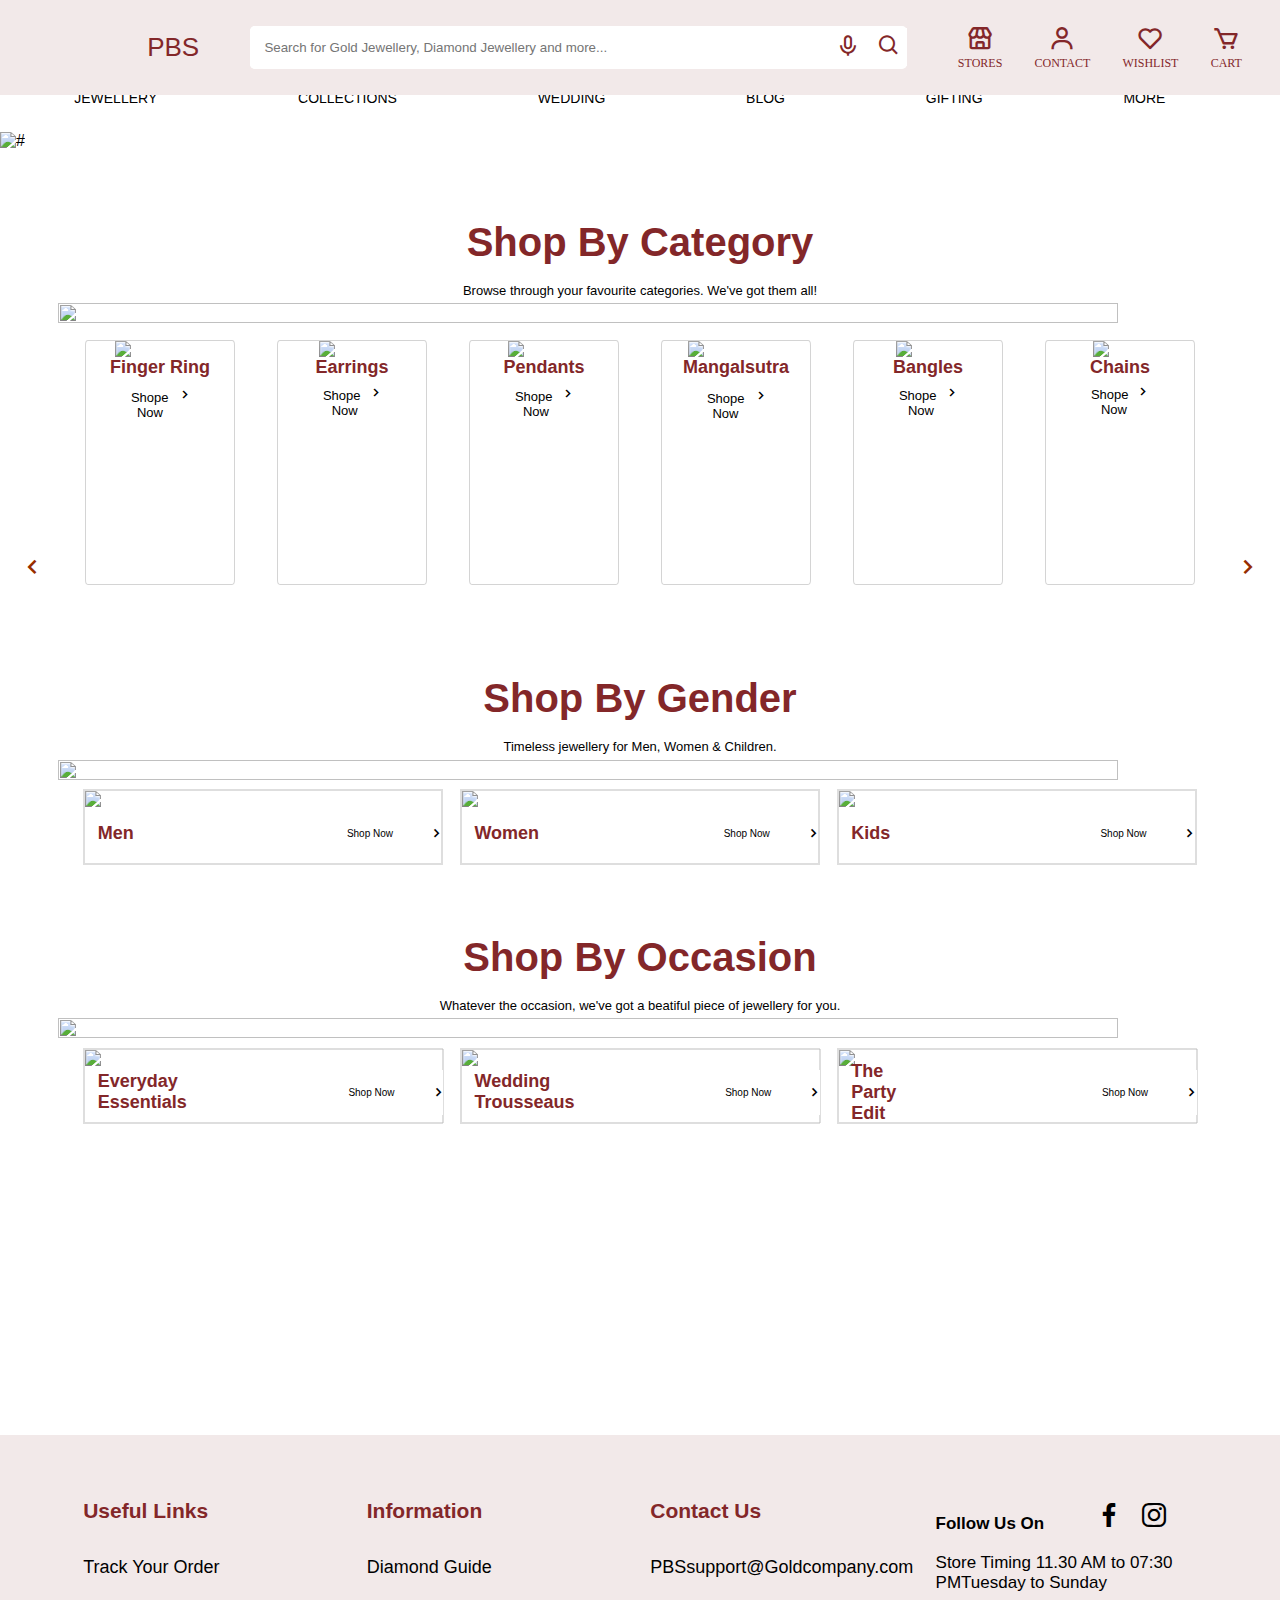
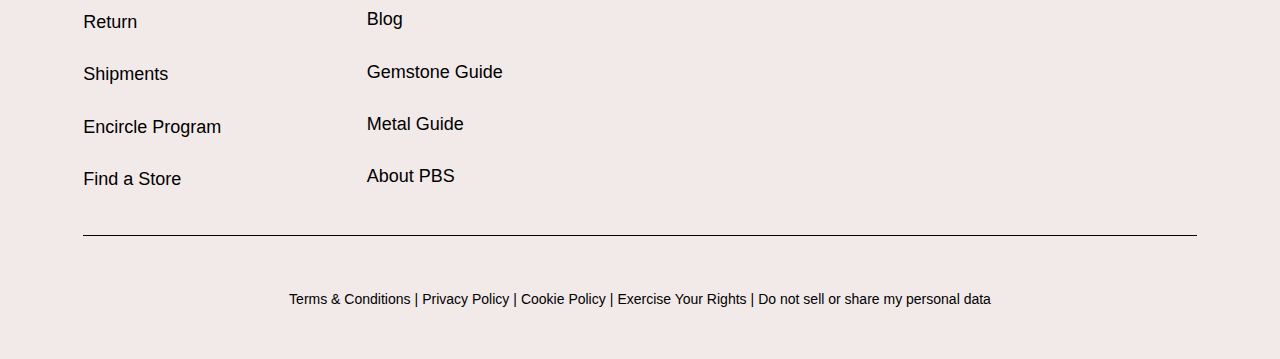
==== index.html @ e9f7a6a1 "Update index.html" ====
<!DOCTYPE html>
<html lang="en">
<head>
    <link href='https://unpkg.com/boxicons@2.1.4/css/boxicons.min.css' rel='stylesheet'>
    <link rel="stylesheet" href="https://fonts.googleapis.com/css2?family=Material+Symbols+Outlined:opsz,wght,FILL,GRAD@40,200,0,-25" />
    <meta charset="UTF-8">
    <meta name="viewport" content="width=device-width, initial-scale=1.0">
    <link rel="stylesheet" href="index.css">
    <link rel="stylesheet" href="mediaQuery.css">
    <title>Gold Shop</title>
</head>
<body>
 
    <div class="header container">
      <div class="Skider-Bar"></div>
      
      <div class="custome-bar"><span class="material-symbols-outlined menu-items">
      menu
      </span></div>
        <div class="Logo-Shop">
        <p class="logo">PBS</p>
        </div>
        <div class="search-container">
         <input  type="text" id="search" placeholder  = "Search for Gold Jewellery, Diamond Jewellery and more..." > 
         <div class="voice-search"><a href="#micOn"><i class='bx bx-microphone mic'></i></a></div>
         <div class="search-btn"><a href="#search-here"><i class='bx bx-search search-nav' ></i></a></div>
        </div>
        <div class="nav-link-logos">
        <a href="#Store" class="top-logo"><i class='bx bx-store'><br><span class="logo-name">STORES</span></i></a>
        <a href="#Go" class="top-logo contact-top-logo"><i class='bx bx-user'><br><span class="logo-name">CONTACT</span></i></a>
        <a href="#Go" class="top-logo"><i class='bx bx-heart' ><br><span class="logo-name">WISHLIST</span></i></a>
        <a href="#Go" class="top-logo"><i class='bx bx-cart'><br><span class="logo-name">CART</span></i></a>
    </div>
    <div class="search-container search-container-two">
        <input  type="text" id="search" placeholder  = "Search for Gold Jewellery, Diamond Jewellery and more..." > 
        <div class="voice-search"><a href="#micOn"><i class='bx bx-microphone mic'></i></a></div>
        <div class="search-btn"><a href="#search-here"><i class='bx bx-search search-nav' ></i></a></div>
       </div>
         </div>
         <div class="nav-item">
            <a href="#J" class="nav-item-name one-item">JEWELLERY</a>
            <a href="#C" class="nav-item-name">COLLECTIONS</a>
            <a href="#W" class="nav-item-name">WEDDING</a>
            <a href="#B" class="nav-item-name">BLOG</a>
            <a href="#G" class="nav-item-name">GIFTING</a>
            <a href="#M" class="nav-item-name">MORE</a>
         </div>
      
         

<div class="img-slide">
    <div class="img-box1"> <img src="index_img/PBS.jpg" alt="#" class="front-img1"></div> 

    <i class='bx bx-chevron-left swipe-L'></i><i class='bx bx-chevron-right swipe-R' ></i>
   
   </div>
<!-- second page -->
<div class="shop-category Category-List-First-Box">
<h2 class="shop-c">Shop By Category</h2><br>
<p class="instruction">Browse through your favourite categories. We've got them all!</p><br>
<img src="index_img/line.png" class="line"><br>
<div class="image-lists Category-List-First " id="Category-Move">
     <a href="FingerRing.html" class="list-items items1"><div class="list-item1" onmouseover="shopINHovar1()" onmouseout="shopOUTHovar1()"><div class="items-background"><img src="index_img/FingerRing.jpg" class="shop-category-images shop-category-img1"><div class="card-title"><h6 class="card-title-name">Finger Ring</h6><h6 class="title-shope-now title-shope-now1">Shope <i class='bx bx-chevron-right items-arrow items-arrow1'></i><br><span class="Now">Now</span> </h6></div></div> </div></a> 
     <a href="Earrings.html" class="list-items items2"><div class="list-item2" onmouseover="shopINHovar2()" onmouseout="shopOUTHovar2()"><div class="items-background"><img src="index_img/Earrings.jpg" class="shop-category-images shop-category-img1"><div class="card-title"><h6 class="card-title-name">Earrings</h6><h6 class="title-shope-now title-shope-now2">Shope <i class='bx bx-chevron-right items-arrow items-arrow2'></i><br><span class="Now">Now</span> </h6></div></div> </div></a> 
     <a href="Pendants.html" class="list-items items3"><div class="list-item3" onmouseover="shopINHovar3()" onmouseout="shopOUTHovar3()"><div class="items-background"><img src="index_img/Pendants.jpg" class="shop-category-images shop-category-img1"><div class="card-title"><h6 class="card-title-name">Pendants</h6><h6 class="title-shope-now title-shope-now3">Shope <i class='bx bx-chevron-right items-arrow items-arrow3'></i><br><span class="Now">Now</span> </h6></div></div> </div></a> 
     <a href="Mangalsutra.html" class="list-items items4"><div class="list-item4" onmouseover="shopINHovar4()" onmouseout="shopOUTHovar4()"><div class="items-background"><img src="index_img/Mangalsutra.jpg" class="shop-category-images shop-category-img1"><div class="card-title"><h6 class="card-title-name">Mangalsutra</h6><h6 class="title-shope-now title-shope-now4">Shope <i class='bx bx-chevron-right items-arrow items-arrow4'></i><br><span class="Now">Now</span> </h6></div></div> </div></a> 
     <a href="Bangles.html" class="list-items items5"><div class="list-item5" onmouseover="shopINHovar5()" onmouseout="shopOUTHovar5()"><div class="items-background"><img src="index_img/Bangles.jpg" class="shop-category-images shop-category-img1"><div class="card-title"><h6 class="card-title-name">Bangles</h6><h6 class="title-shope-now title-shope-now5">Shope <i class='bx bx-chevron-right items-arrow items-arrow5'></i><br><span class="Now">Now</span> </h6></div></div> </div></a> 
     <a href="#" class="list-items items6"><div class="list-item6" onmouseover="shopINHovar6()" onmouseout="shopOUTHovar6()"><div class="items-background"><img src="index_img/Chains.jpg" class="shop-category-images shop-category-img1"><div class="card-title"><h6 class="card-title-name">Chains</h6><h6 class="title-shope-now title-shope-now6">Shope <i class='bx bx-chevron-right items-arrow items-arrow6'></i><br><span class="Now">Now</span> </h6></div></div> </div></a> 
     
</div>
<div class="Switch-Category"><i class='bx bx-rotate-right switch-Items' id="switch-Items-rotate" ></i></div>
</div>
<!-- Third page -->
<div class="shop-category Gender-category">
    <h2 class="shop-c shop-G">Shop By Gender</h2><br>
    <p class="instruction">Timeless jewellery for Men, Women & Children.</p><br>
    <img src="index_img/line.png" class="line"><br>
    <div class="image-lists image-lists-Gender">
      <a href="#" class="Gender-List Res-Gender-List"> <div class="Gender1 Gender-List"><img src="index_img/men.avif" class="Gender-images men-image" ><div class="Gender-name"><h6 class="title-name-Gender">Men</h6><p class="shope-now-G Gender-Shop-Name">Shop Now</p><i class='bx bx-chevron-right title-arrow Gender-Title-Arrow'></i></div></div></a> 
        <a href="#" class="Gender-List Res-Gender-List"></href><div class="Gender2 Gender-List"><img src="index_img/women.avif" class="Gender-images men-image" ><div class="Gender-name"><h6 class="title-name-Gender">Women</h6><p class="shope-now-G Gender-Shop-Name">Shop Now</p><i class='bx bx-chevron-right title-arrow Gender-Title-Arrow'></i></div></div></a>
      <a href="#" class="Gender-List Res-Gender-List Res-Gender-List3"> <div class="Gender3 Gender-List"><img src="index_img/kids.avif" class="Gender-images men-image" ><div class="Gender-name"><h6 class="title-name-Gender">Kids</h6><p class="shope-now-G shope-now-G-kid Gender-Shop-Kid-Name">Shop Now</p><i class='bx bx-chevron-right title-arrow kid-arrow Gender-Title-Arrow'></i></div></div></a>

    </div>
</div>
<!-- forth page -->
<div class="shop-category Occasion-category">
    <h2 class="shop-c shop-Occasion">Shop By Occasion</h2><br>
    <p class="instruction">Whatever the occasion, we've got a beatiful piece of jewellery for you.</p><br>
    <img src="index_img/line.png" class="line"><br>
    <div class="image-lists image-lists-Gender">
        <a href="#" class="Gender-List"> <div class="Gender1 Gender-List Occasion-List"><img src="index_img/Everyday.jpg" class="Gender-images men-image" ><div class="Gender-name Occasion-name"><h6 class="title-name-Gender title-name-Occasion">Everyday Essentials</h6><p class="shope-now-G shope-now-Coccasion shope-now-Coccasion-Everdy">Shop Now</p><i class='bx bx-chevron-right title-arrow'></i></div></div></a> 
          <a href="#" class="Gender-List"></href><div class="Gender2 Gender-List  Occasion-List"><img src="index_img/wedding.jpg" class="Gender-images men-image" ><div class="Gender-name Occasion-name"><h6 class="title-name-Gender title-name-Occasion">Wedding Trousseaus</h6><p class="shope-now-G shope-now-Coccasion">Shop Now</p><i class='bx bx-chevron-right title-arrow'></i></div></div></a>
        <a href="#" class="Gender-List"> <div class="Gender3 Gender-List  Occasion-List"><img src="index_img/party.jpg" class="Gender-images men-image" ><div class="Gender-name Occasion-name "><h6 class="title-name-Gender title-name-Occasion The-Party-Name">The Party Edit</h6><p class="shope-now-G shope-now-Coccasion shope-now-G-kid The-P-Shop">Shop Now</p><i class='bx bx-chevron-right title-arrow title-arrow-theParty'></i></div></div></a>
  
      </div>
    </div>
<div class="Occasion-category End-category">
   <div class="End-info"><div class="fit-info-box">
    <div class="info-box info-box1"><h6 class="information-link-head link-Head-Width">Useful Links</h6><span class="Scroll-Links-Add " id="Scroll-first-Add">+</span><span class="Scroll-Links-Remove" id="Scroll-First-remove">-</span> <div class="Show-First-Box info-box info-box1 " id="Clicked-One"><a href="#Track Your Order "  class="Track-Your-Order Go-info-link Go-info-link-On-Click-One">Track Your Order</a><a href="#Track Your Order " class="Track-Your-Order Go-info-link Go-info-link-On-Click-One">Return</a><a href="#Track Your Order " class="Go-info-link Go-info-link-On-Click-One">Shipments</a><a href="#Track Your Order " class="Go-info-link Go-info-link-On-Click-One">Encircle Program</a><a href="#Track Your Order " class="Go-info-link Go-info-link-On-Click-One">Find a Store</a></div></div>
    <div class="info-box info-box2"><h6 class="information-link-head link-Head-Width">Information</h6> <span class="Scroll-Links-Add" id="Scroll-Second-Add">+</span><span class="Scroll-Links-Remove" id="Scroll-Second-remove">-</span><div class="Show-Second-Box info-box info-box1" id="Clicked-Two"><a href="#Diamond Guide" class="Track-Your-Order Go-info-link Go-info-link-On-Click-Two">Diamond Guide</a><a href="#Blog " class="Go-info-link Go-info-link-On-Click-Two">Blog</a><a href="#Gemstone Guide" class="Go-info-link Go-info-link-On-Click-Two">Gemstone Guide</a><a href="#Metal Guide" class="Go-info-link Go-info-link-On-Click-Two">Metal Guide</a><a href="#About PBS" class="Go-info-link Go-info-link-On-Click-Two">About PBS</a></div></div>
    <div class="info-box info-box3"><h6 class="information-link-head link-Head-Width">Contact Us</h6><span class="Scroll-Links-Add" id="Scroll-Third-Add">+</span><span class="Scroll-Links-Remove" id="Scroll-Third-remove">-</span><div class="Show-Third-Box info-box info-box1 " id="Clicked-Three"><a href="#Track Your Order " class="Track-Your-Order Go-info-link  Go-info-link-On-Click-Third">PBSsupport@Goldcompany.com</a></div></div>
    <div class="info-box info-box4"><h6 class="information-link-head Follow-Us">Follow Us On <a href="#face" class="Go-FaceBook"><i class='bx bxl-facebook'></i></a><a href="https://instagram.com/p.b.salegaon_jewellers_?igshid=NzZlODBkYWE4Ng==" class="Go-InstaGram"><i class='bx bxl-instagram' ></i></a></h6><p class="store-timing">Store Timing 11.30 AM to 07:30 PMTuesday to Sunday</p></div>
    <div class="row-Pbs-page-bottom">
    <div class="End-Intro">
        <a href="#terms" class="important-instructions">Terms & Conditions </a>|<a href="# Privacy Policy"  class="important-instructions"> Privacy Policy</a>|<a href="#Cookie Policy"  class="important-instructions">Cookie Policy</a>|<a href="#Exercise Your Rights "  class="important-instructions">Exercise Your Rights </a>|<a href="#Do not sell or share my personal data"  class="important-instructions">Do not sell or share my personal data</a>
    </div>
    </div>
   </div>
   
</div>

</div>
<script src="main.js"></script>
</body>
</html>
---- index.css ----
/* Reset some default styles */
*{
    margin: 0;
    padding: 0;
    /* border: 1px solid; */
}

/* Basic styling */
body {
    font-family: Arial, sans-serif;
}
/* .first-container{
    border: 2px solid rgb(106, 0, 255);
    width: 100%;
    height: auto;
    overflow: hidden;
} */
.Scroll-Links-Add{
    display:none;
}
.Scroll-Links-Remove{
    display: none
}
.Switch-Category{
    display: none;
}
.container{
    position: fixed;
    top: 0;
    overflow: hidden;
    /* border: 2px solid red; */
    width: 100%;
    height: 10.5vh;
    display: flex;
    gap: 4%;
    align-items: center;
    flex-direction: row;
    background-color: #f2e9e9;
    z-index: 1;
    
}
.custome-bar{
    display: none;
}
.Logo-Shop{
    margin-left: 7.5%;
}
.search-container {
    /* border:2px solid #1e1919; */
    display: flex;
    align-items: center;
    background-color: white;
    width: 55%;
    left: 14%;
    border-radius: 5px;
    /* box-shadow: 0 2px 4px rgba(0, 0, 0, 0.1); */
}
.search-container-two{
    display: none;
}
#search {
    border: none;
    outline: none;
    padding: 14px;
    /* background-color: white; */
    width: 100%;
    color: #000000;
    border-radius: 5px;
    /* box-shadow: 0 2px 4px rgba(0, 0, 0, 0.1); */
    /* border-top-left-radius: 5px;
    border-bottom-left-radius: 5px; */
}
.voice-search, .search-btn{
    padding: 6px;
    background-color: white;
    border: none;
    outline: none; 
    display: flex;
    align-items: center;
    justify-content: center;
}
.voice-search{
    margin-right: 5px;
}
.mic, .search-nav{
    color: #832729;
    width: fit-content;
    font-size: 24px;
/*   
    background-color: white; */
}



.logo-container {
    display: flex;
    gap: 10px;
   
}

.logo-container img {
    max-width: 40px;
    max-height: 40px;
}
.logo{
    font-size: 26px;
    color: #832729;
}
.top-logo{
   
    font-style: normal;
    color: #832729;
    text-align: center;
    font-size: 28px; 
    font-style: normal;
    margin-top: 5%;
}
.top-logo:hover{
    font-size: 30px;
}
.nav-link-logos{
    /* border: 1px solid red; */
    width: 27%;
    height: 100%;
    display: flex;
    align-items: center;
    gap: 10%;  
}
.top-nav-links{
    position: relative;
    width: 20%;
    height: 22px;
    /* border: 1px solid red; */
}

.logo-name{
    font-size: 12px;
    position: relative;
    bottom: 12px;
    color: #832729;
}

/* nav item */
.nav-item{
    /* border: 2px solid red; */
   
    width: 100%;
    height: 7.5vh;
    margin-top: 5%;
    overflow: hidden;
    display: flex;
    align-items: center;
    gap: 11%;
    flex-direction: row;
   
   
}
.nav-item-name{
    position: relative;
    text-decoration: none;
    color: black;
    font-size: 14px;
}
.one-item{
    margin-left: 5.8%;
}
.img-slide{
    /* border: 2px solid green; */
  
    width: 100%;
    height: fit-content;
    /* overflow:auto; */
}
.img-box1, .img-box2{
    /* border: 2px solid blue; */
    width:fit-content;
    height:fit-content;
   
}

.img-box1{
    float:left;
    position: relative;
    left: 0;
}
.img-box2{
    float:right;
    position: relative;
}

.front-img1, .front-img2{
    width:100%;
    height:auto;
   
}

/* arrow style */
.swipe-L{
    font-weight: 0px;
    position: absolute;
    color: rgb(151, 45, 0);
    text-align: center;
    font-size: 30px;
    padding: 0.9%;
    border-radius: 50%;
    background-color: rgba(255, 255, 255, 0.601);
    
    
}
.swipe-R{
    font-weight: 0px;
    position: absolute;
    color: rgb(151, 45, 0);
    text-align: center;
    font-size: 30px;
    padding: 0.9%;
    border-radius: 50%;
    background-color: rgba(255, 255, 255, 0.601);
}
.swipe-L:hover, .swipe-R:hover{
    color: white;
    background-color: #832729ae;
}

.swipe-L{
    left: 0.5%;
    top: 60%;
}
.swipe-R{
    right: 0.5%;
    top: 60%;
}
/* second-page */
.shop-category{
    width: 100%;
    height: fit-content;
    display: flex;
    flex-direction: column;
    align-items: center;
    /* border: 2px solid rgb(208, 0, 255); */
}  
.shop-c{
    font-size: 40px;
    text-align: center;
    margin-top: 5.5%;
    color: #832729;
}
.shop-G{
    margin-top: 5.5%;
}
.instruction{
    text-align: center;
    color:black;
    font-size: 13px;
}
.line{
    width: 91%;
    height: 100%;
    margin-top: -1%;
}
.image-lists{
    /* border: 1px solid red; */
    width: 90%;
    height: fit-content;
    display: flex;
    justify-content: center;
    margin-top: -2%;
    flex-wrap: wrap;
    transition: 1s;
}

.list-items{
    border: 1px solid rgba(176, 176, 176, 0.548);
    color: black;
    height: 243px;
    margin: 1.8%;
    flex: 1 1 100px;
    display: flex;
    flex-direction: row;
    justify-content: center;
    text-decoration: none;
    transition: 1s;
    border-radius: 2%;
}
.list-items:hover{
    box-shadow: 0px 3px 4px #ffa7a892;
}
.items-background{
    width: fit-content;
    display: flex;
    flex-direction: column;
    align-items: center;
    /* border: 1px solid rgba(255, 186, 186, 0.533); */
    /* background-color: black; */
    /* border-radius: 50%; */

}
.shop-category-images{
    width: 90%;
    /* height: 100%; */
    background-repeat: no-repeat;
}
.card-title{
    /* border: 1px solid red; */
    width: 100%;
    height: auto;
   
}
.card-title-name{
    text-align: center;
    color: #832729;
    font-size: 18px;
   
}
/* .card-title-name:hover{
    text-align: left;
} */
.title-shope-now{
    text-align: center;
    font-size: 13px;
    margin-top: 8%;
    font-weight: 500;
    transition: 0.3s;
}
.Now{
    margin-right: 20%;
}
.items-arrow{
    font-size: 17px;
  position: relative;
  left: 4%;
  transition: 0.3s;
}
/* Shop by gender */

.image-lists-Gender{
    margin-top: -1%;
    width: 87%;
    height: auto;
    display: flex;
    flex-wrap: wrap;
    gap: 1.5%;
    transition: 1s;

}
.Gender-List{
    transition: 1s;
    border: 1px solid rgba(182, 182, 182, 0.46);
    height: fit-content;
    flex: 1 1 300px;
    text-decoration: none;
    color: black;
   
    /* margin: 1%; */

    /* display: inline-grid; */
}
.Gender-List:hover{
    box-shadow: 0px 3px 4px #ffa7a892;
}
.Gender-category{
    height: auto;
}
.Gender-images{
    width: 100%;
   
}
.Gender-name{
    /* border: 1px solid red; */
    width: 100%;
    height: 5vh;
    margin-bottom: 2%;
    display: flex;
    flex-direction: row;
    align-items: center;
    transition: 1s;
}
.title-name-Gender{
    width: 0;
    color: #832729;
    font-size: 18px;
    float: left;
    margin-left: 3.5%;
    transition: 1s;
}
.shope-now-G{
    font-size: 10px;
    position: relative;
    left: 70%;
    margin-right: 1.5%;
    transition: 1s;
}
.title-arrow{
    font-size: 18px;
    position: relative;
    left: 78%;
    transition: 1s;
}
/* fourth page */
/* Occasion-style */
.Occasion-category{
    height: fit-content;
}
.Occasion-name{
    background-color: white;
}
/* .title-name-Occasion{
    width: fit-content;
}
.shope-now-Coccasion{
    left: 0%;
} */

.Occasion-List{
width: 100%;
}
/* End */
.End-category{
    /* border: 1px solid red; */
    height: 85vh;
    margin-top: 5.5%;
    display: flex;
    justify-content: center;
    align-items: end;
}
.End-info{
    background-color: #f2e9e9;
    position: relative;
    display: flex;
    justify-content: center;
    width: 100%;
    height: fit-content;
}
.fit-info-box{
    display: flex;
    flex-wrap: wrap;
    justify-content: center;
    gap: 2%;
    margin-top: 5%;
    /* border: 1px solid rgb(89, 0, 255); */
    width: 100%;
    height: 92%;
    /* border: 1px solid black; */
    width: 87%;
    height: fit-content;
}
.info-box {
    /* border: 1px solid black; */
    display: flex;
    flex-direction: column;
    height: fit-content;
    flex: 1 1 200px;
}
.information-link-head{
    color: #832729;
    font-size: 21px;
}
.Track-Your-Order{
    margin-top: 13%;
}
.Go-info-link{
    font-size: 18px;
    color: black;
 
    margin-top: 12%;
    text-decoration: none;
}

.Go-info-link:hover{
    text-decoration: underline;
    transition: 0.5s;
}
.Track-Your-Order{
    margin-top: 13%;
}
.Follow-Us{
    color: black;
    font-size: 17px;
    margin-top:0%;
}

.Go-FaceBook,.Go-InstaGram{
    font-size: 32px;
    color: black;
   
}
.Go-FaceBook:hover,.Go-InstaGram:hover{
    filter: drop-shadow(0px 3px 4px #ff696ce9);
    /* box-shadow: 0px 3px 4px #ffa7a892; */
}
.Go-FaceBook{
    margin-left: 17%;
}
.Go-InstaGram{
    margin-left: 5%;
}

.store-timing{
    margin-top: 6%;
    font-size: 17px;
}
.row-Pbs-page-bottom{
    width: 100%;
    border-top: 1px solid black;
    margin-top: 4%;
}
.End-Intro{
    /* border: 1px solid black; */
    margin-top: 5%;
    margin-bottom: 29px;
    width: 100%;
    height: 39px;
    display: flex;
    justify-content: center;
    flex-wrap: wrap;
    gap: 4px;
    font-size: 14px;
}
.important-instructions{
    color: black;
    text-decoration: none;
    font-size: 14px;
 
}
.important-instructions:hover{
    color: rgba(0, 123, 255, 0.677);
}
---- mediaQuery.css ----
@media screen and (max-width:1052px  ) {
    .swipe-L ,.swipe-R{
        display: none;
       
    }
    
    }

    @media screen and (max-width:1025px  ) {
        .container,.nav-item-name{
            display: none;
        }
    }
    @media screen and (max-width:768px  ) {
       
        .container,.nav-item-name{
            display:flex;
        }
        .container{
            flex-wrap: wrap;
            height: fit-content;
        }
        .custome-bar{
            display: block;
            width: fit-content;
            height: fit-content;
            margin-left: 2.5%;
            margin-top: 2.5%;
        }
        .menu-items{
            border-radius: 5px;
            font-size: 32px;
            color: #832729;;
        }
        .Logo-Shop {
            margin-top: 2.5%;
            margin-left: -2%;
        }
        .contact-top-logo{
            display: none;
        }
        .search-container {
            display: none;
        }
        .search-container-two{
            left: 1.4%;
            width: 97.6%;
            margin-top: 1%;
            margin-bottom: 10px;
            display: flex;
            position: relative;
        }
        .nav-link-logos {
            gap: 15%;
            width: 137px;
            margin-top: 2%;
            margin-left: auto;
        }
        .top-logo {
            font-size: 25px;
        }
        .logo-name {
            display: none;
        }
        .img-slide {
            margin-top: 3%;
        }   
        .Category-List-First-Box{
            overflow: hidden;
        } 
        .Category-List-First {
            flex-wrap: nowrap;
            overflow: auto;
            justify-content:start;
            margin-left: 729px;
            /* margin-left: -720px; */
            width: fit-content;
        }
        .Category-List-First-Move{
            margin-left: -720px;
        }
        .list-items {
            height: 240px;
            width: 230px;
            margin: 0.5%;
        }
        .items4{
            margin-left: 5%;
        }
        .nav-item {
            display: none;
        }
        .shop-c {
            font-size: 18px;
        }
        .instruction {
            font-size: 14px;
            margin-top: -1%;
        }
        .Switch-Category{
            display: block;
            position: relative;
            width: fit-content;
            height: fit-content;
            margin-left: 83%;
            margin-top: 3%;
        
        }
        .switch-Items{
            font-size: 23px;
            color: #832729;
            transition: 1s;
            /* rotate: 140deg; */
        }
        .rotate-moved{
            rotate: 180deg;
        }
        .Gender-images{
            border-radius: 5%;
        }
        .Gender-List {
            border-radius: 5%;
        }
        /* .image-lists {
            width: 93%;
           
        } */
        .title-arrow {
            left: 73%;
        }
        /* .kid-arrow{
            left: 81%;
        } */
        .The-Party-Name{
            width: fit-content;
        }
        .shope-now-Coccasion-Everdy{
            width: fit-content;
        }
        .shope-now-G-kid{
            font-size: 13px;
            left: 10%;
        }
        .title-arrow-theParty{
            left: 22%;
        }
        .title-name-Gender {
            font-size: 16px;
        }
        .front-img1{
            margin-top: 100px;
        }
        .fit-info-box {
            width: 92%;
            margin-top: 8%;
        }
        .info-box {
            border-bottom: 1px solid gray;
            /* border: 1px solid black; */
            flex:none;
            width: 100%;
        }
        .End-category {
            margin-top: 9%;
            height: 72vh;
            background-color: #f2e9e9;
        }
        .link-Head-Width{
            width: fit-content;
        }
        /* .info-box1,.info-box2,.info-box3{
            flex-direction: row;
            align-items: center;
        } */
        .Scroll-Links-Add{
            display: block;
            width: fit-content;
            height: fit-content;
            color:#832729;
            font-size: 20px;
            font-weight: 100;
            margin-left: auto;
            margin-top: -5.5%;
            text-decoration: none;
            font-family: none;
            background-color: none;
        }
        .Scroll-Links-Remove{
            width: fit-content;
            height: fit-content;
            color:#832729;
            font-size: 20px;
            font-weight: 100;
            margin-left: auto;
            margin-top: -6.2%;
            margin-right: 1.5px;
            text-decoration: none;
            font-family: system-ui;
            background-color: none;
        }
        .Track-Your-Order {
            margin-top: 3%;
        }
        .Go-info-link {
            width: fit-content;
            font-size: .9em;
            margin-top: 3%;
            margin-left: 2%;
            /* display: none; */
            
        }
        .Show-First-Box {
            width: 100%;
            height: 100%;
            border:none;
            /* border: 2px solid red; */
            display: none;
        }
        .Show-First-Box-Clicked{
            display: flex;
        }
        .Show-Second-Box{
            width: 100%;
            height: 100%;
            border: none;
            /* border: 2px solid red; */
            display: none;
        }
        .Show-Second-Box-Clicked{
            display: flex;
        }
        .Show-Third-Box{
            width: 100%;
            height: 100%;
            border: none;
            /* border: 2px solid red; */
            display: none;
        }
        .Show-Third-Box-Clicked{
            display: flex;
        }





      
        .information-link-head {
            font-weight: 100;
            font-size: 1rem;
            line-height: 3.5;
        }
        /* .Track-Your-Order {
            display: block;
        } */
        .Go-FaceBook {
            font-size: 30px;
            margin-left: 0%;
        }
        .Go-InstaGram {
            margin-left: 1%;
        }
        .Follow-Us{
            margin-top: 0%;
        }
        .info-box4{
            border: none;
        }
        .store-timing {
            margin-top: 0%;
        }
        .row-Pbs-page-bottom {
            width: 99%;
            border-top: 1px solid gray;
            /* padding-bottom: 35px; */
        }
        .First-Add-Remove{
            display: none
        }
        .First-Remove-Add{
            display: block;
        }
        /* .First-Add-Remove-Add{
            display: block;
        } */
        .shop-category-images {
            width: 70%;
        }
    }
    @media screen and (max-width:680px  ){
        .Category-List-First {
            margin-left: 628px;
        }
        .Category-List-First-Move{
            margin-left: -620px;
        }
        .list-items {
            height: 234px;
            width: 197px;
            /* margin: 0.3%; */
        }
    } 
    @media screen and (max-width:425px  ){
        .instruction {
            width: 75%;
        }
        .Category-List-First {
            margin-left: 394px;
        }
        .Category-List-First-Move{
            margin-left: -384px;
        }
        .shop-category-images {
            width: 80%;
        }
        .list-items {
            height: 159px;
            width: 122px;
        }
        .card-title-name {
            font-size: 80%;
        }
        .title-shope-now {
            font-size: 80%;
        }
        .The-P-Shop{
            font-size: 10px;
            margin-left: 41%;
            margin-right: -26px;
        }
        .Res-Gender-List{
            /* transition: 1s; */
            /* border: 1px solid rgba(182, 182, 182, 0.46);
            height: fit-content; */
            flex: 0 1 103px;
            /* text-decoration: none;
            color: black; */
        }
        .title-name-Gender {
            font-size: 60%;
        }
        /* .shope-now-G {
            font-size: 55%;
        } */
        .Gender-Shop-Name{
            font-size: 51%;
            margin-right: -1px;
            margin-left: -23%;
        }
        .Gender-Shop-Kid-Name{
            font-size: 51%;
            margin-left: 29%;
            margin-right: -56%;
        }
        .Gender-Title-Arrow{
            margin-left: -2%;
            font-size: 12px;
            display: none;
        }
        .Scroll-Links-Add {
            margin-top: -6.5%;
            margin-bottom: 4%;
        }
        .Scroll-Links-Remove {
            margin-top: -7.5%;
        }
        .information-link-head {
            line-height: 2;
        }
        .End-info {
            margin-bottom: auto;
            background-color: #f2e9e9;
            position: relative;
            display: flex;
            justify-content: center;
            width: 100%;
            height: fit-content;
            margin-top: 9%;
        }
    }
    @media screen and (max-width:330px  ){
        .shop-c {
            letter-spacing: 0.5px;
            font-size: 17px;
        }
        .instruction {
            font-size: 80%;
            line-height: 1.875em;
        }
        .Category-List-First {
            margin-left: 318px;
        }
        .Category-List-First-Move{
            margin-left: -315px;
        }
        .shop-category-images {
            width: 80%;
        }
        .Res-Gender-List3{
            margin-top: 1.8%;
        }
        .list-items {
            height: 134px;
            width: 100px;
        }
        .card-title-name {
            font-size: 74%;
        }
        .title-shope-now {
            font-family: monospace;
            font-size: 89%;
        }
        .bx-chevron-right:before {
            content: "\ea50";
        }
        .items-arrow {
            font-size: 14px;
        }
    }
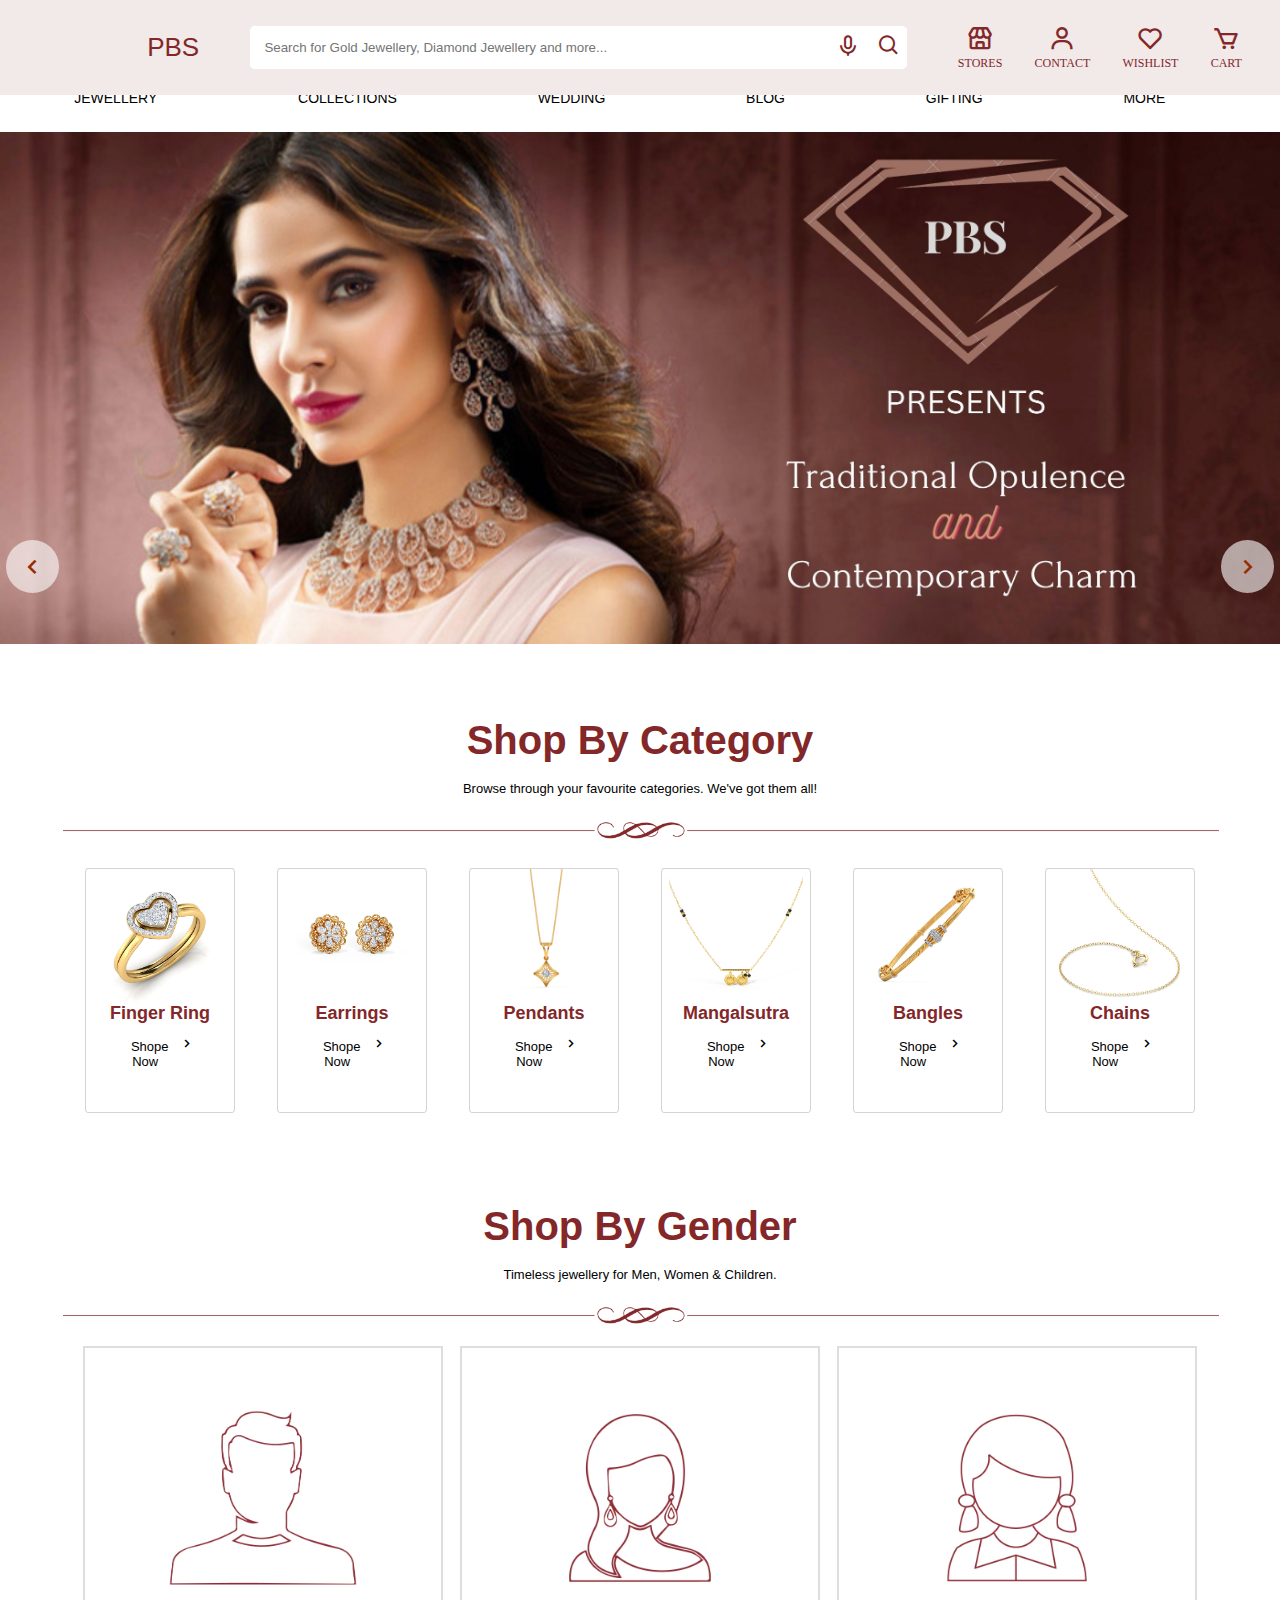
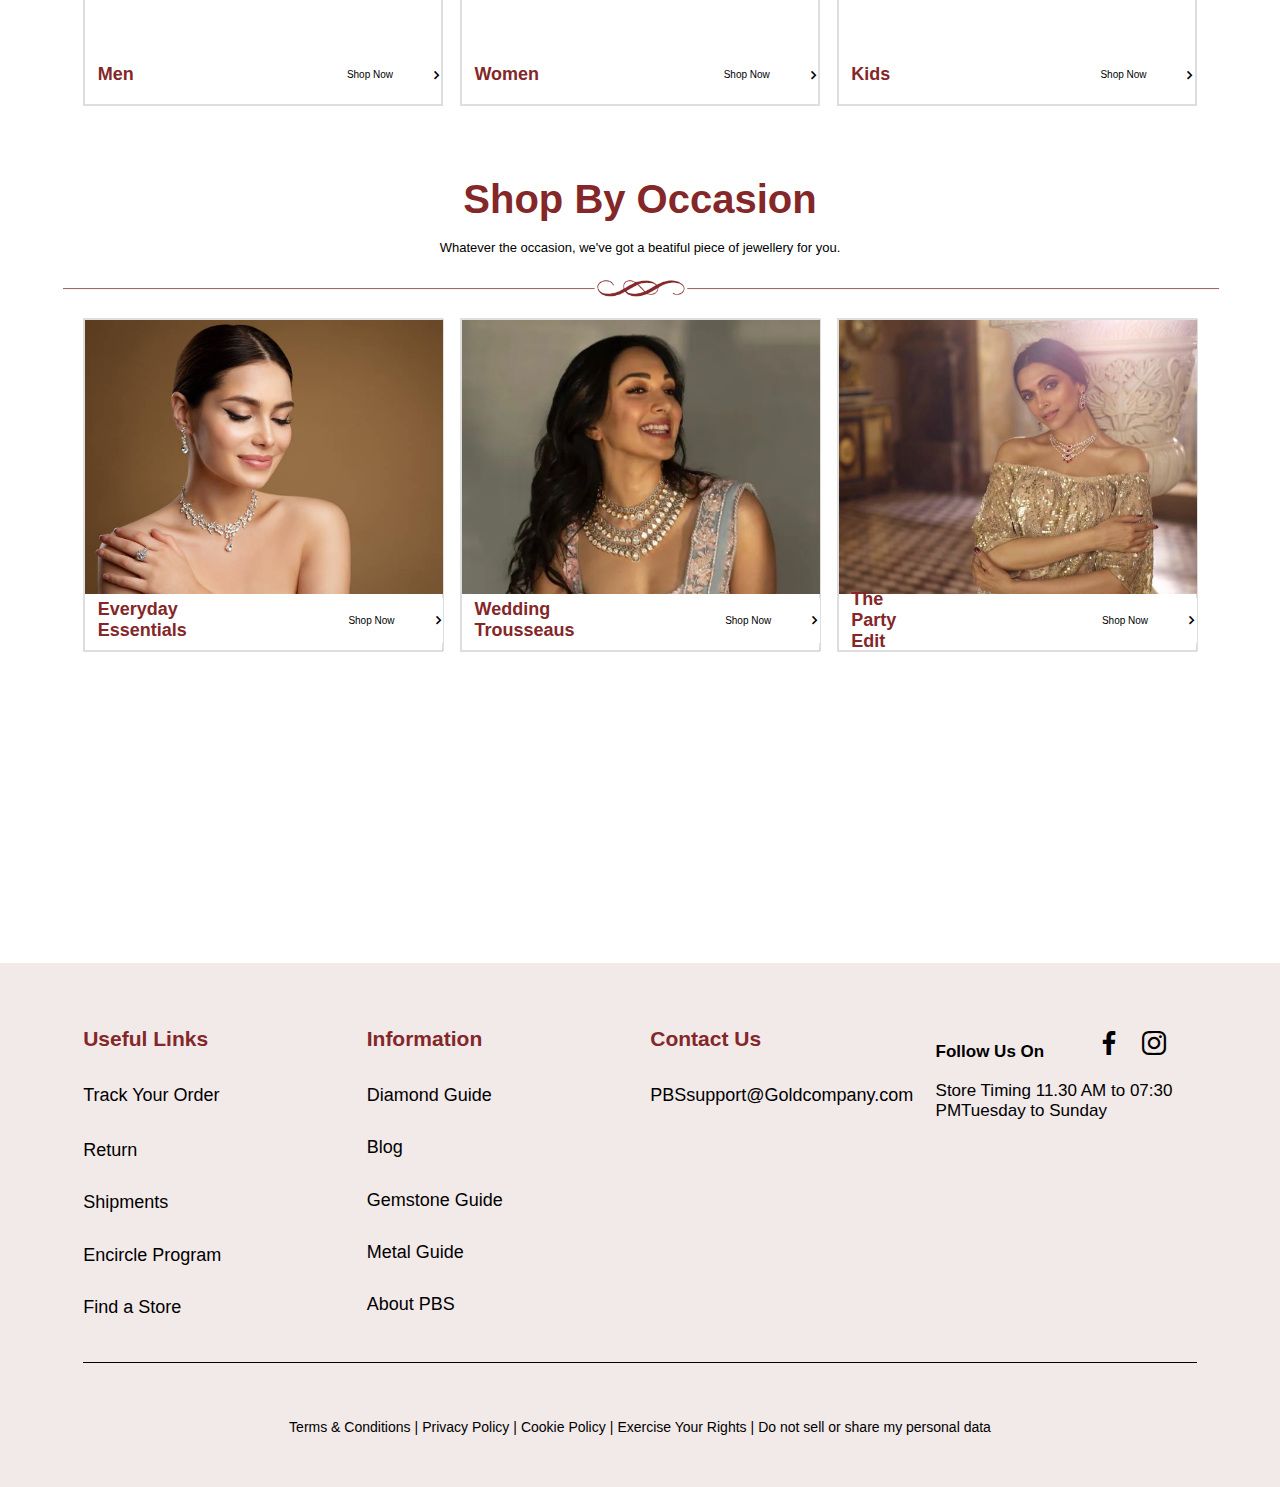
==== commit dd9faa49: "Update index.html" ====
--- a/index.html
+++ b/index.html
@@ -65,7 +65,7 @@
      <a href="Pendants.html" class="list-items items3"><div class="list-item3" onmouseover="shopINHovar3()" onmouseout="shopOUTHovar3()"><div class="items-background"><img src="index_img/Pendants.jpg" class="shop-category-images shop-category-img1"><div class="card-title"><h6 class="card-title-name">Pendants</h6><h6 class="title-shope-now title-shope-now3">Shope <i class='bx bx-chevron-right items-arrow items-arrow3'></i><br><span class="Now">Now</span> </h6></div></div> </div></a> 
      <a href="Mangalsutra.html" class="list-items items4"><div class="list-item4" onmouseover="shopINHovar4()" onmouseout="shopOUTHovar4()"><div class="items-background"><img src="index_img/Mangalsutra.jpg" class="shop-category-images shop-category-img1"><div class="card-title"><h6 class="card-title-name">Mangalsutra</h6><h6 class="title-shope-now title-shope-now4">Shope <i class='bx bx-chevron-right items-arrow items-arrow4'></i><br><span class="Now">Now</span> </h6></div></div> </div></a> 
      <a href="Bangles.html" class="list-items items5"><div class="list-item5" onmouseover="shopINHovar5()" onmouseout="shopOUTHovar5()"><div class="items-background"><img src="index_img/Bangles.jpg" class="shop-category-images shop-category-img1"><div class="card-title"><h6 class="card-title-name">Bangles</h6><h6 class="title-shope-now title-shope-now5">Shope <i class='bx bx-chevron-right items-arrow items-arrow5'></i><br><span class="Now">Now</span> </h6></div></div> </div></a> 
-     <a href="#" class="list-items items6"><div class="list-item6" onmouseover="shopINHovar6()" onmouseout="shopOUTHovar6()"><div class="items-background"><img src="index_img/Chains.jpg" class="shop-category-images shop-category-img1"><div class="card-title"><h6 class="card-title-name">Chains</h6><h6 class="title-shope-now title-shope-now6">Shope <i class='bx bx-chevron-right items-arrow items-arrow6'></i><br><span class="Now">Now</span> </h6></div></div> </div></a> 
+     <a href="Chains.html" class="list-items items6"><div class="list-item6" onmouseover="shopINHovar6()" onmouseout="shopOUTHovar6()"><div class="items-background"><img src="index_img/Chains.jpg" class="shop-category-images shop-category-img1"><div class="card-title"><h6 class="card-title-name">Chains</h6><h6 class="title-shope-now title-shope-now6">Shope <i class='bx bx-chevron-right items-arrow items-arrow6'></i><br><span class="Now">Now</span> </h6></div></div> </div></a> 
      
 </div>
 <div class="Switch-Category"><i class='bx bx-rotate-right switch-Items' id="switch-Items-rotate" ></i></div>
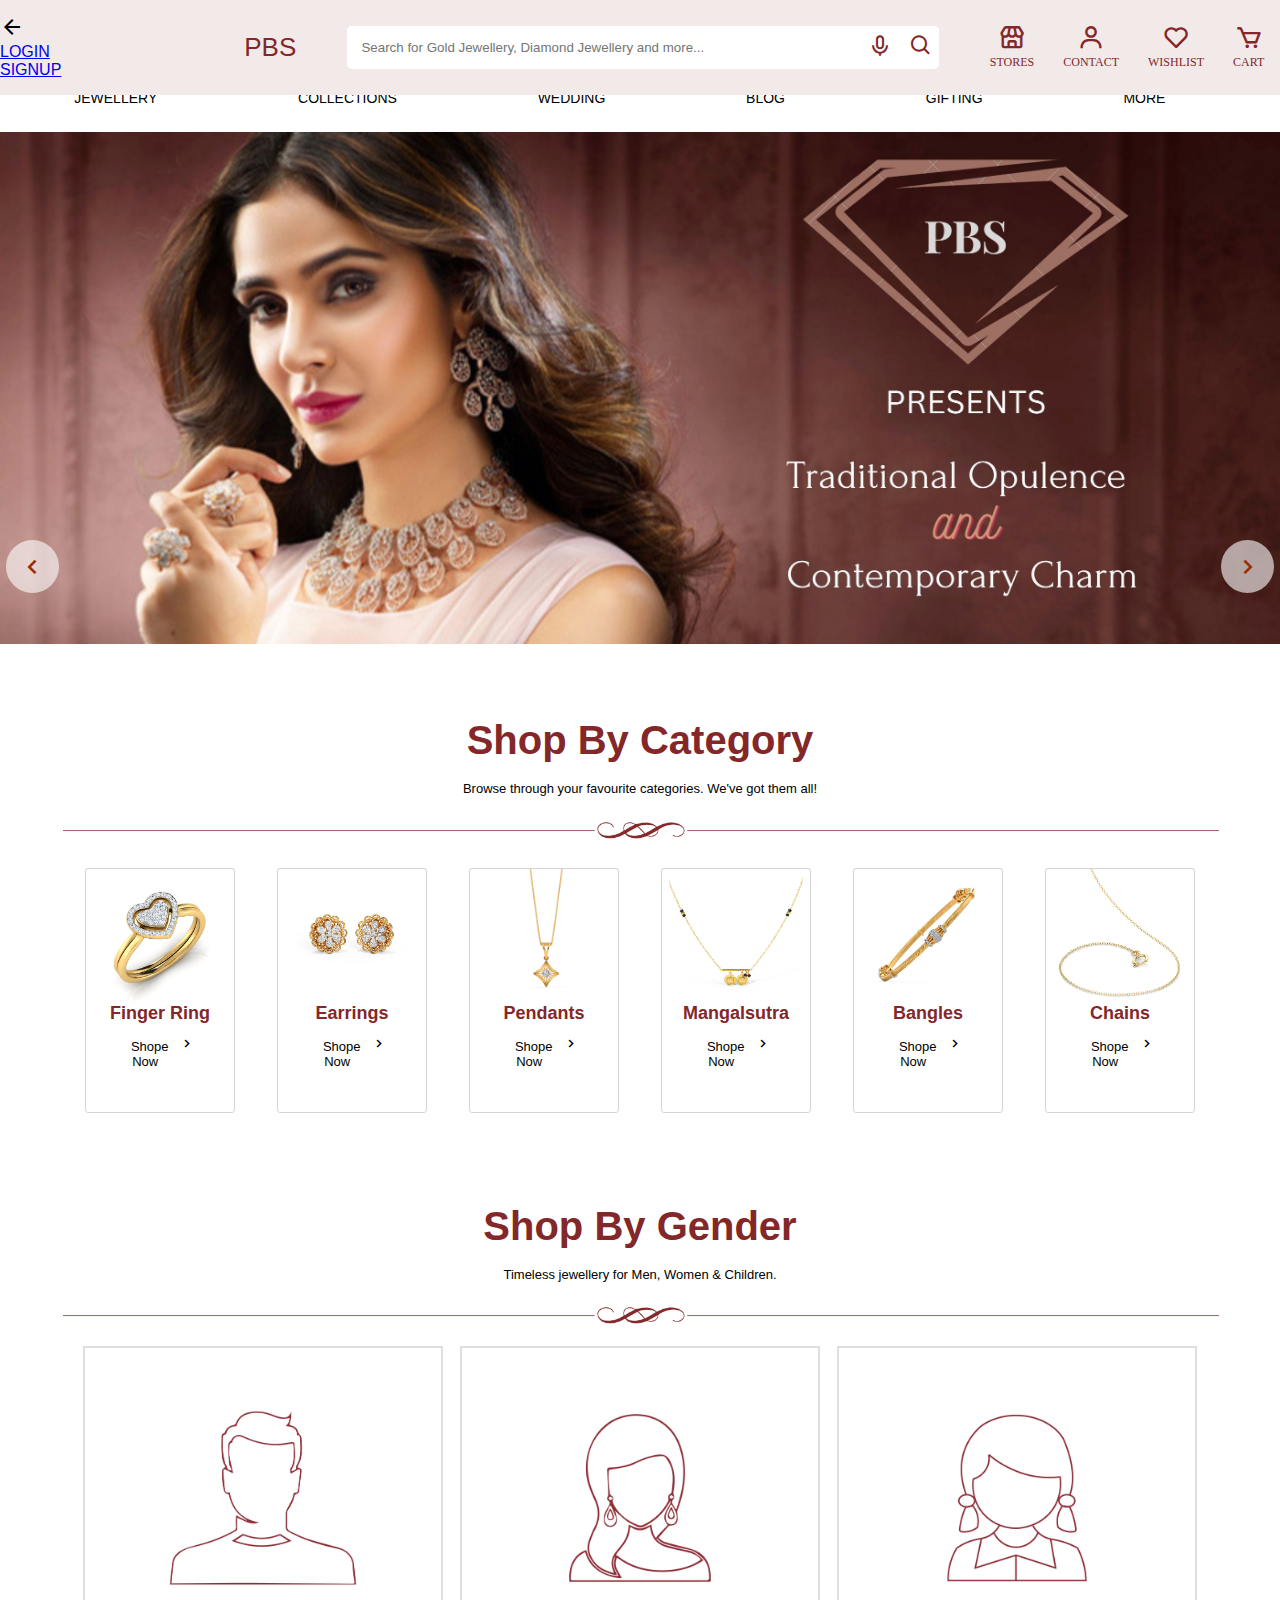
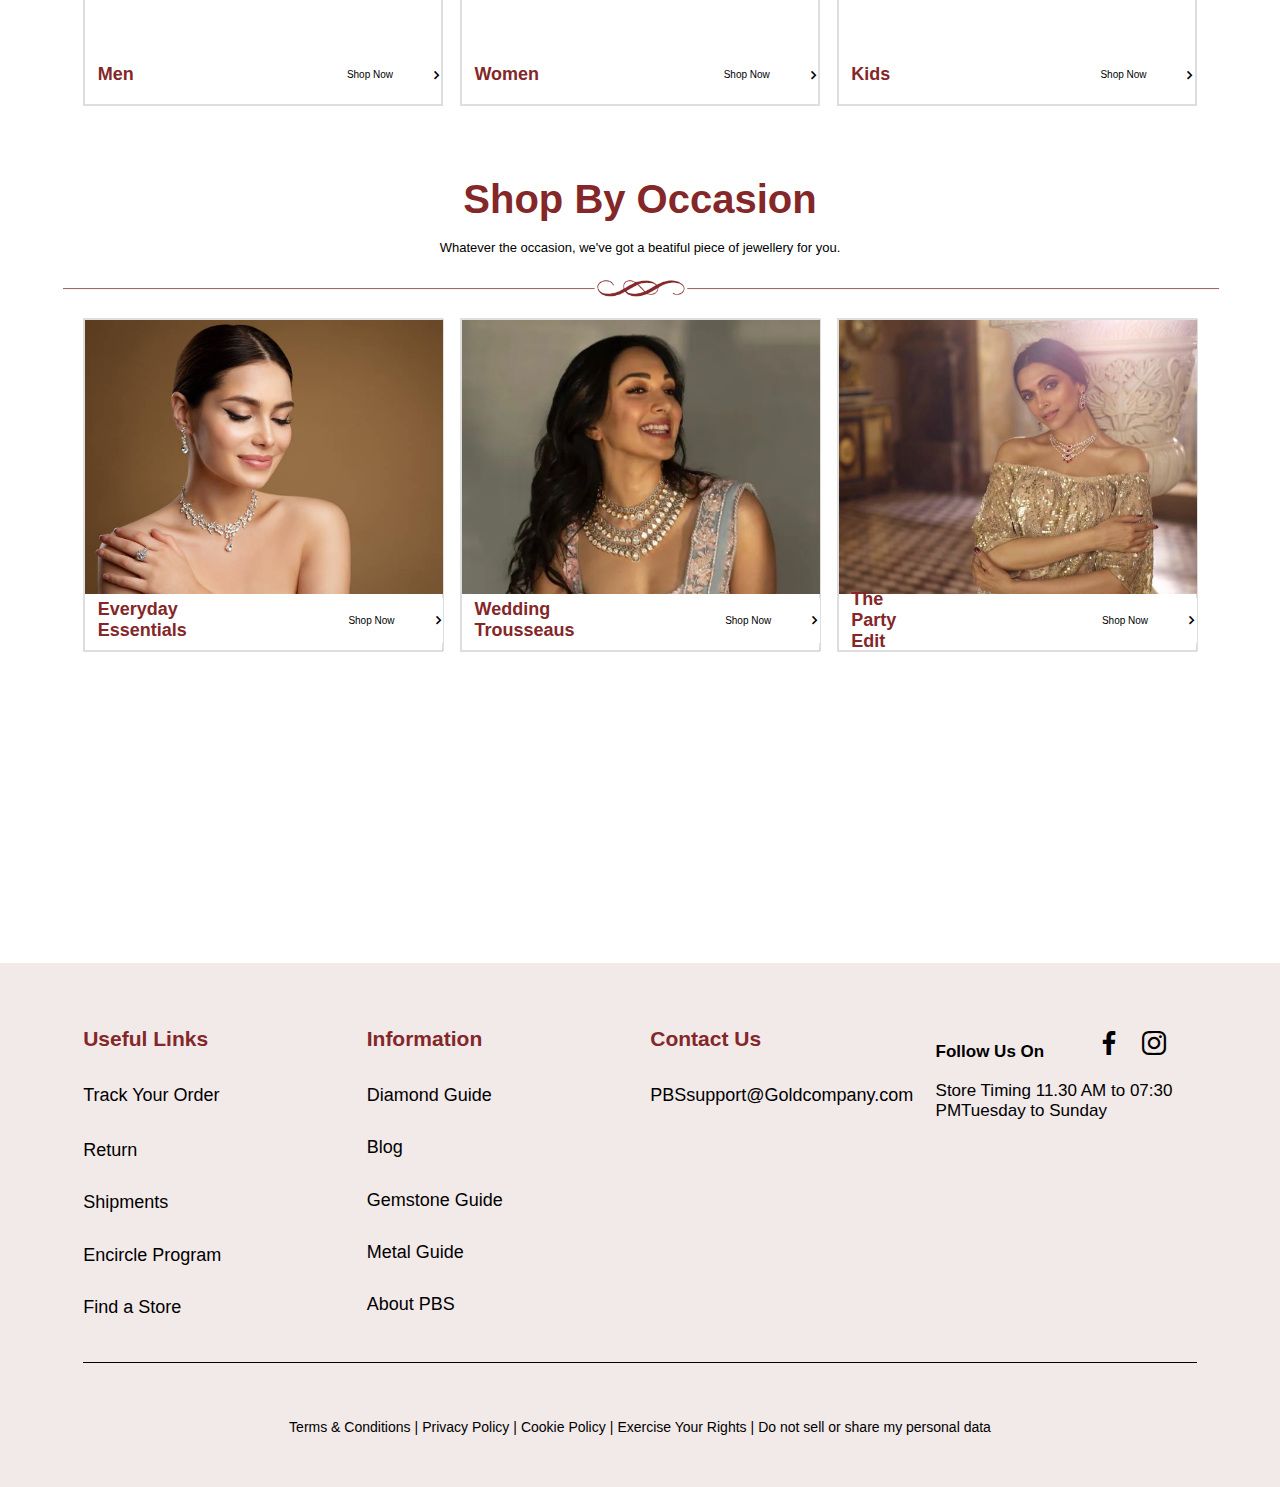
==== commit 91148e04: "Update index.html" ====
--- a/index.html
+++ b/index.html
@@ -2,6 +2,7 @@
 <html lang="en">
 <head>
     <link href='https://unpkg.com/boxicons@2.1.4/css/boxicons.min.css' rel='stylesheet'>
+    <link rel="stylesheet" href="https://fonts.googleapis.com/css2?family=Material+Symbols+Outlined:opsz,wght,FILL,GRAD@20,100,0,-25" />
     <link rel="stylesheet" href="https://fonts.googleapis.com/css2?family=Material+Symbols+Outlined:opsz,wght,FILL,GRAD@40,200,0,-25" />
     <meta charset="UTF-8">
     <meta name="viewport" content="width=device-width, initial-scale=1.0">
@@ -12,9 +13,21 @@
 <body>
  
     <div class="header container">
-      <div class="Skider-Bar"></div>
+      <div class="Slider-Bar Slider-Bar-In" id="SliderBar">
+        <!-- <i class='bx bx-left-arrow-alt '></i> -->
+        <span class="material-symbols-outlined Slider-Bar-Exit" onclick="SliderMove()">
+          arrow_back
+          </span>
+          <div class="Login-SignUp-Box">
+          <div class="Login-Box">
+            <a href="#login" class="Login-Names">LOGIN</a>
+            <a href="#signup" class="Login-Names">SIGNUP</a>
+          </div>
+          </div>
+     
+      </div>
       
-      <div class="custome-bar"><span class="material-symbols-outlined menu-items">
+      <div class="custome-bar" onclick="SliderMove()"><span class="material-symbols-outlined menu-items">
       menu
       </span></div>
         <div class="Logo-Shop">
@@ -111,6 +124,12 @@
 
 </div>
 <script src="main.js"></script>
+<script>
+function SliderMove(){
+  var SliderBarButton=document.getElementById("SliderBar");
+  SliderBarButton.classList.toggle("Slider-Bar-In");
+}
+</script>
 </body>
 </html>
 
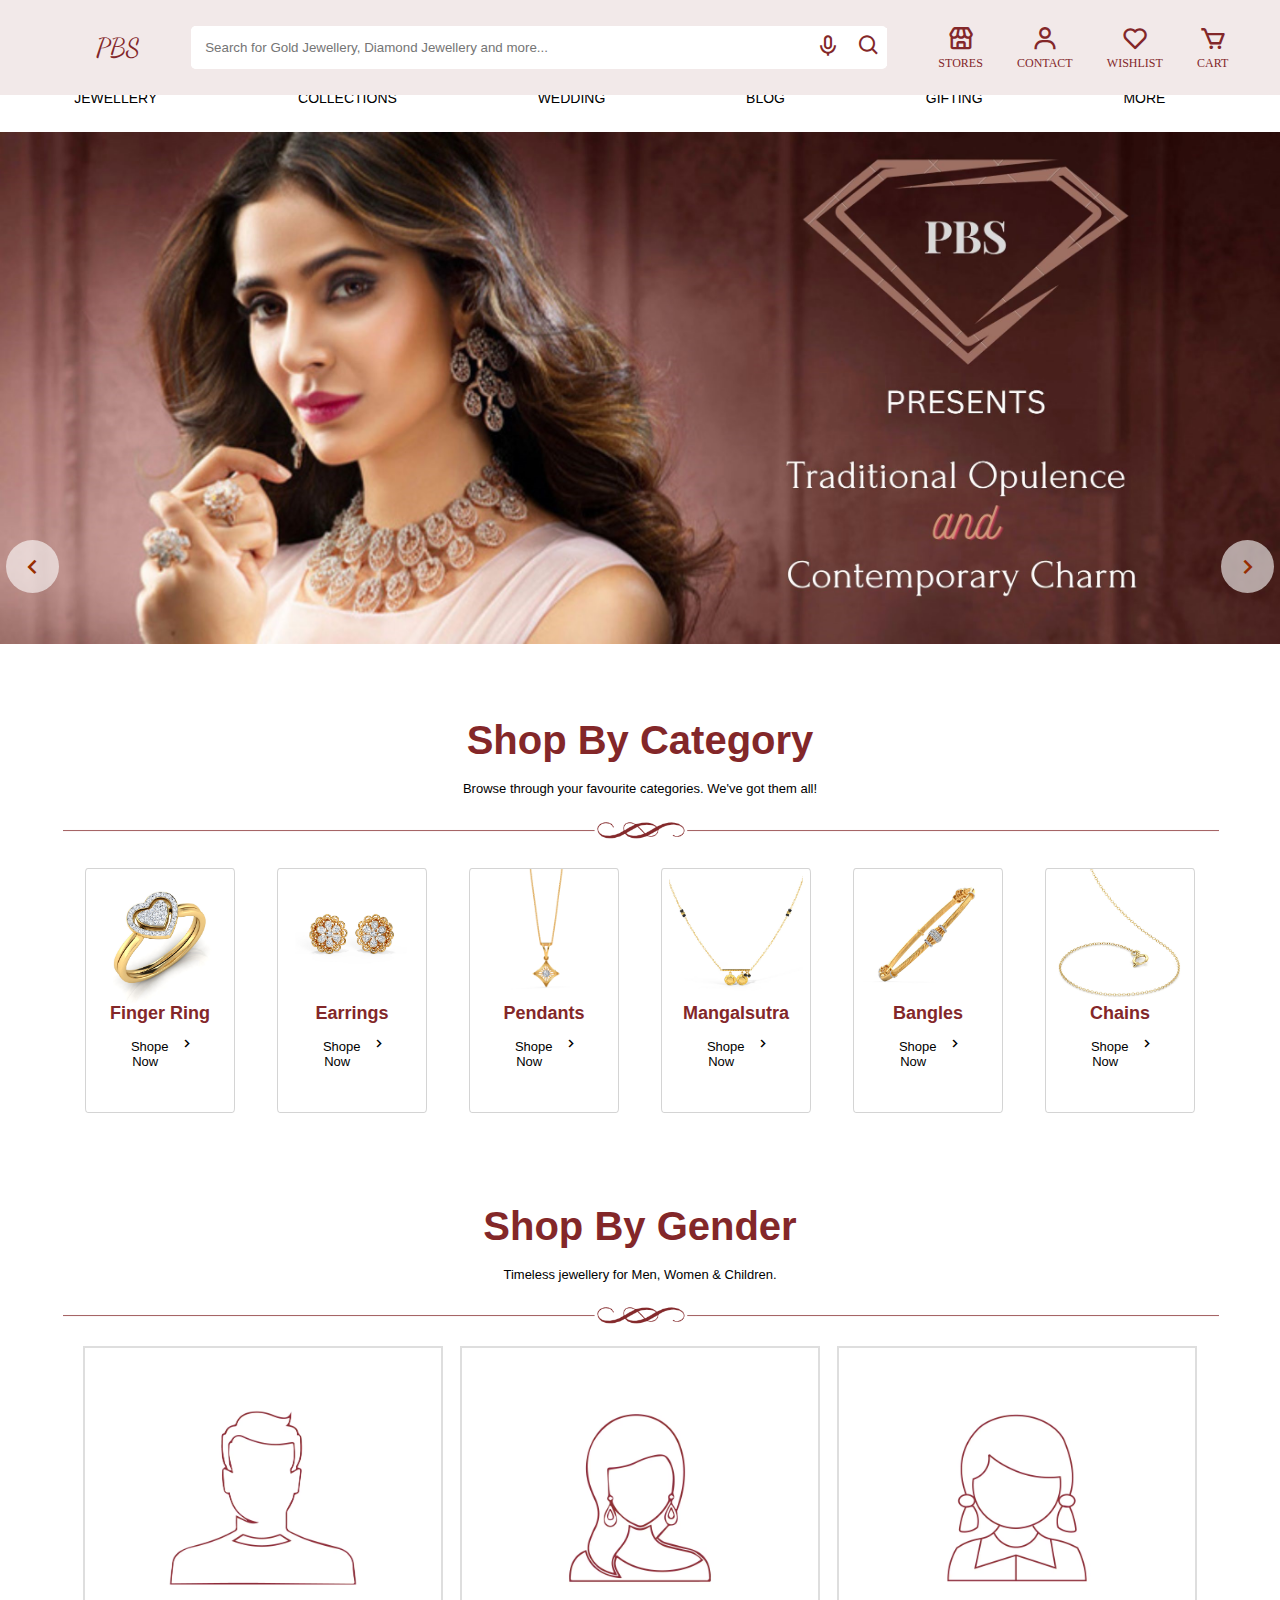
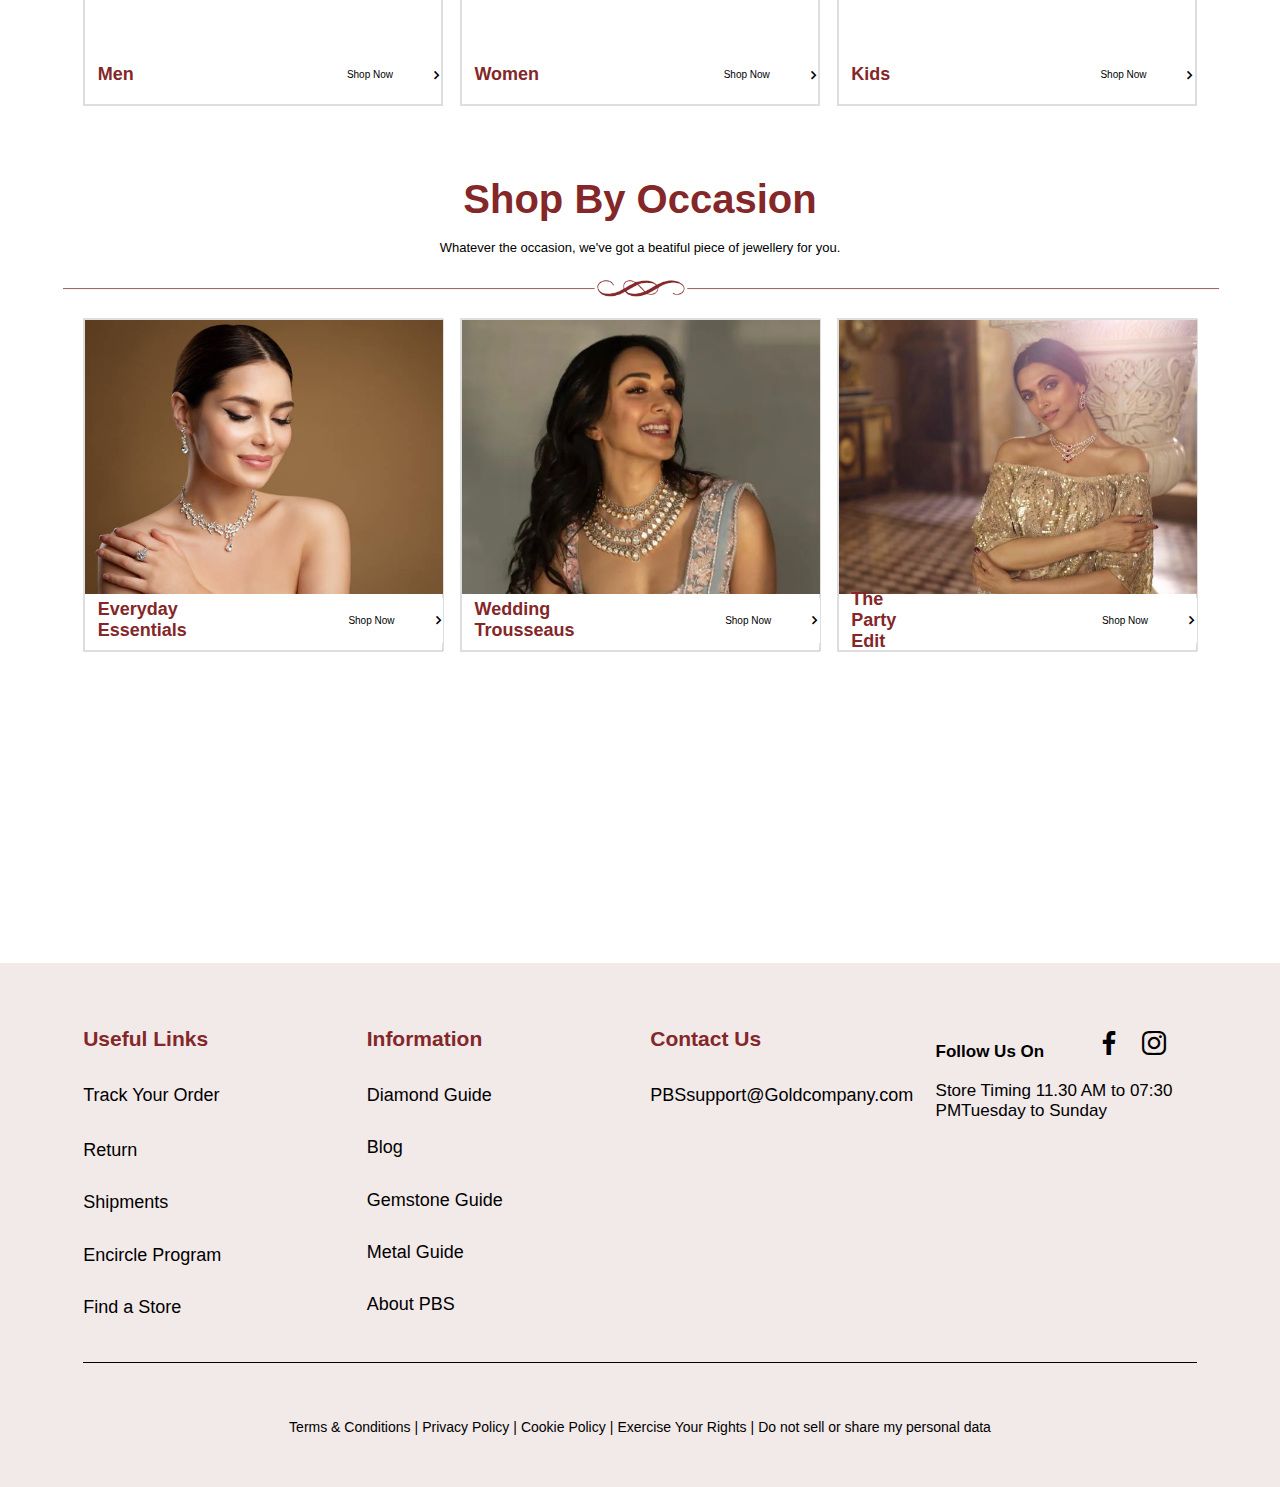
==== commit 6f411be2: "Update index.html" ====
--- a/index.html
+++ b/index.html
@@ -2,6 +2,7 @@
 <html lang="en">
 <head>
     <link href='https://unpkg.com/boxicons@2.1.4/css/boxicons.min.css' rel='stylesheet'>
+    <!-- <link rel="stylesheet" href=" https://cdn.jsdelivr.net/npm/bootstrap@5.3.2/dist/css/bootstrap.min.css"> -->
     <link rel="stylesheet" href="https://fonts.googleapis.com/css2?family=Material+Symbols+Outlined:opsz,wght,FILL,GRAD@20,100,0,-25" />
     <link rel="stylesheet" href="https://fonts.googleapis.com/css2?family=Material+Symbols+Outlined:opsz,wght,FILL,GRAD@40,200,0,-25" />
     <meta charset="UTF-8">
@@ -23,6 +24,11 @@
             <a href="#login" class="Login-Names">LOGIN</a>
             <a href="#signup" class="Login-Names">SIGNUP</a>
           </div>
+          
+          </div>
+          <div class="In-Login-Box">
+            <div class="In-Login-Box-Info"><h6 class="information-link-head link-Head-Width Login-Names-In-Box">Jewellery</h6><span class="Show-InBox-Info " onclick="ShowLoginMsg()">+</span><div class="Show-Login-Box Show-Login-Box1" id="Login-Click-Info"><a href="#Track Your Order "  class="Track-Your-Order Go-info-link ">Metal and Stone</a><a href="#Track Your Order " class="Track-Your-Order Go-info-link ">Category</a><a href="#Track Your Order " class="Go-info-link ">Curated Shops</a><a href="#Track Your Order " class="Go-info-link">Shop For</a></div></div>
+           
           </div>
      
       </div>
@@ -129,6 +135,10 @@
   var SliderBarButton=document.getElementById("SliderBar");
   SliderBarButton.classList.toggle("Slider-Bar-In");
 }
+function ShowLoginMsg(){
+  var show=document.getElementById("Login-Click-Info");
+  show.classList.toggle("Show-Login-Box");
+}
 </script>
 </body>
 </html>
--- a/index.css
+++ b/index.css
@@ -1,3 +1,6 @@
+@import url('https://fonts.googleapis.com/css2?family=Lobster+Two:ital@1&display=swap');
+@import url('https://fonts.googleapis.com/css2?family=Dancing+Script:wght@500&family=Lobster+Two:ital@1&display=swap');
+@import url('https://fonts.googleapis.com/css2?family=Lato:wght@700&display=swap');
 /* Reset some default styles */
 *{
     margin: 0;
@@ -24,6 +27,57 @@
 .Switch-Category{
     display: none;
 }
+.Slider-Bar{
+    width: 80%;
+    height: 100vh;
+    position: fixed;
+    right: 100%;
+    top: 0;
+    z-index: 2;
+    transition: 1s;
+    background-color: #f2e9e9;
+    background-image: url(index_img/SlideBarImg.webp);
+    background-repeat: no-repeat;
+    background-position: center;
+    background-size: cover;
+    border: 2px solid red;
+    display: none;
+}
+.Slider-Bar-In{
+    right: 20%;
+}
+.Slider-Bar-Exit{
+    font-size: 28px;
+    margin-left: 94%;
+    margin-top: 2%;
+    color: #832729;
+}
+.Login-SignUp-Box{
+    width: 90%;
+    margin-left: 5%;
+    margin-top: -13px;
+    height: 10%;
+    border: 1px solid black;
+
+    display: flex;
+    justify-content: end;
+    align-items: center;
+}
+.Login-Box{
+    width: fit-content;
+    height: fit-content;
+    display: flex;
+    flex-direction: column;
+    align-items: center;
+    gap: 10px;
+}
+.Login-Names{
+    text-decoration: none;
+    color: #832729;
+    cursor: pointer;
+    font-size: 14px;
+    font-family: 'Lato', sans-serif;
+}
 .container{
     position: fixed;
     top: 0;
@@ -105,6 +159,9 @@
 .logo{
     font-size: 26px;
     color: #832729;
+    /* font-family: 'Lobster Two', sans-serif; */
+  
+    font-family: 'Dancing Script', cursive;
 }
 .top-logo{
    
--- a/mediaQuery.css
+++ b/mediaQuery.css
@@ -12,6 +12,9 @@
         }
     }
     @media screen and (max-width:768px  ) {
+        .Slider-Bar{
+            display: block;
+        }
        
         .container,.nav-item-name{
             display:flex;
